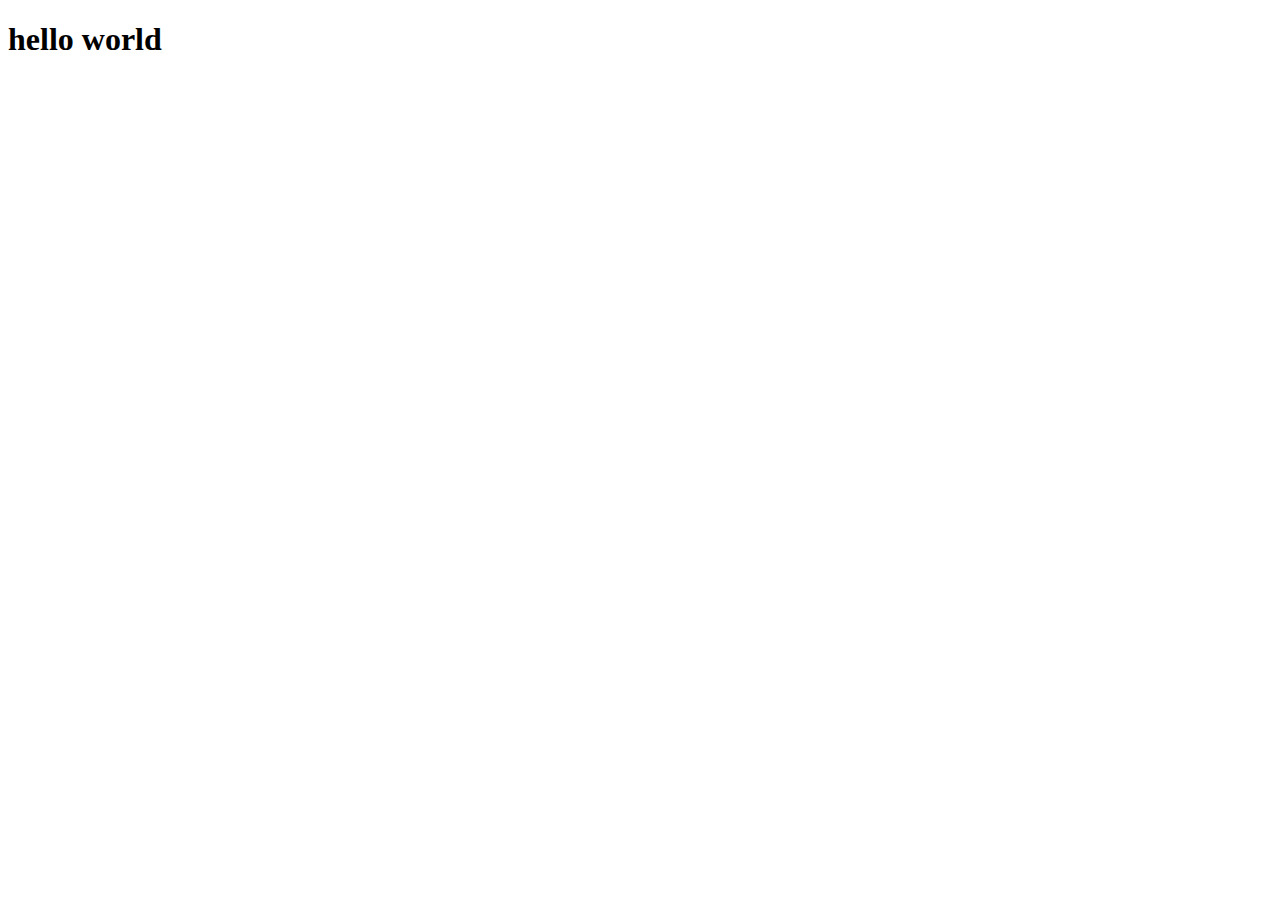
==== index.html @ 8ee8d6a0 "main structure of html" ====
<!DOCTYPE html>
<html lang="en">
<head>
    <meta charset="UTF-8">
    <meta name="viewport" content="width=device-width, initial-scale=1.0">
    <title>gitup</title>
</head>
<body>
    <h1>hello world</h1>
</body>
</html>
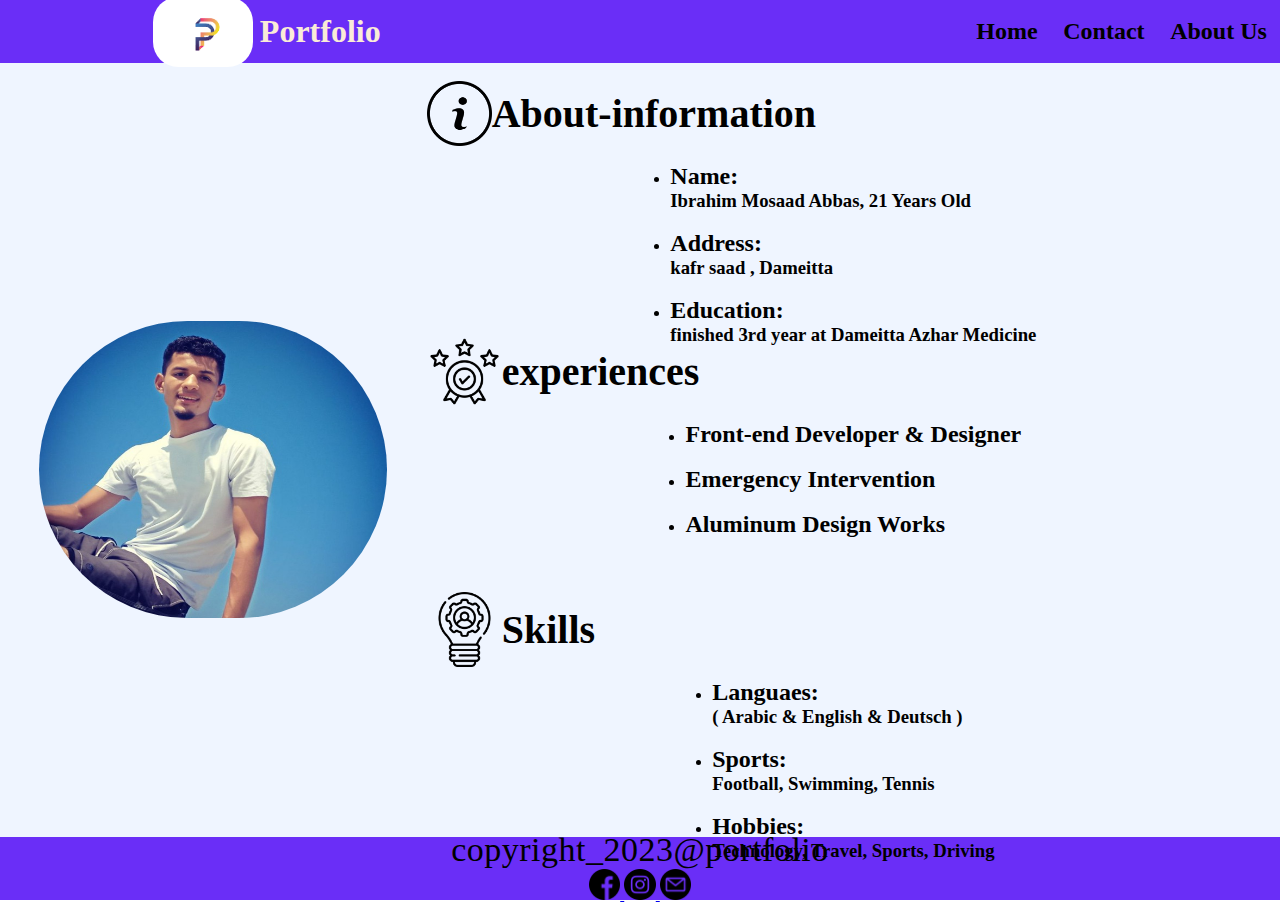
==== commit a9983e75: "last update" ====
--- a/index.html
+++ b/index.html
@@ -3,9 +3,167 @@
 <head>
     <meta charset="UTF-8">
     <meta name="viewport" content="width=device-width, initial-scale=1.0">
-    <title>gitup</title>
+    <title>portfolio</title>
+    <link rel="stylesheet" href="styles.css">
 </head>
 <body>
-    <h1>hello world</h1>
+    <div id="container">
+        <header id="hd">
+           <section id="sec-1">
+            <img id="logo" src="logo.png" alt="logo">
+            </section>
+            <section id="nv">
+                <h1 id="h1">Portfolio</h1>
+            </section>
+            <nav id="nav">
+                <ul id="nav-list">
+                    <li class="list">
+                        <a href="#mn">Home</a>
+                    </li>
+                    <li class="list">
+                        <a href="#ft">Contact</a>
+                    </li>
+                    <li class="list">
+                        <a href="/About-Us.html">About Us</a>
+                    </li>
+                </ul>
+               </nav>
+        </header>
+
+        <main id="mn">
+            <section class="box" id="bx-1">
+                <!-- <span>About Us</span> -->
+            </section>
+            <section class="box" id="bx-2">
+
+                <div id="bx2">
+
+                    <section id="bx-2a">
+                        <img src="about-icon.png" alt="about-icon" id="about-icon">
+                        <h2 id="info-hd">About-information</h2>
+
+                    </section>
+
+                    <section id="bx-2b">
+                        <ul id="about-list">
+                            <li>
+                                <h2>Name:</h2>
+                                <h3> Ibrahim Mosaad Abbas, 21 Years Old</h3>
+                            </li>
+                            <br>
+                            <li>
+                                <h2>Address:</h2>
+                                <h3> kafr saad , Dameitta</h3>
+                            </li>
+                            <br>
+                            <li>
+                                <h2>Education:</h2>
+                                <h3>finished 3rd year at Dameitta Azhar Medicine</h3>
+                            </li>
+                            <br>
+                        </ul>
+                        
+                    </section>
+
+                </div>
+            </section>
+            
+            <section class="box" id="bx-4">
+                <img src="pic.jpg" alt="profile pic" id="pic">
+            </section>
+            <section class="box" id="bx-5">
+                <div id="bx5">
+
+                    <section id="bx-5a">
+                        <img src="experience.png" alt="experience" id="ex-icon">
+                        <h2 id="ex-hd">experiences</h2>
+
+                    </section>
+
+                    <section id="bx-5b">
+                        <ul id="ex-list">
+                            <li>
+                                <h2>Front-end Developer & Designer</h2>
+                            </li>
+                            <br>
+                            <li>
+                                <h2>Emergency Intervention</h2>
+                            </li>
+                            <br>
+                            <li>
+                                <h2>Aluminum Design Works</h2>
+                                
+                            </li>
+                            <br>
+                        </ul>
+                        
+                    </section>
+
+                </div>
+            </section>
+            
+            <!-- <section class="box" id="bx-7">
+                <h3 id="dif">I'm Ibrahim Mosaad<br> Front-end Developer</h3>
+               
+            </section> -->
+            <section class="box" id="bx-8">
+                <div id="bx8">
+
+                    <section id="bx-8a">
+                        <img src="skills.png" alt="skills" id="skills-icon">
+                        <h2 id="skills-hd">Skills</h2>
+
+                    </section>
+
+                    <section id="bx-8b">
+                        <ul id="skills-list">
+                            <li>
+                                <h2>Languaes:</h2>
+                                <h3> ( Arabic & English & Deutsch )</h3>
+                            </li>
+                            <br>
+                            <li>
+                                <h2>Sports:</h2>
+                                <h3>Football, Swimming, Tennis</h3>
+                            </li>
+                            <br>
+                            <li>
+                                <h2>Hobbies:</h2>
+                                <h3>Technology, Travel, Sports, Driving</h3>
+                            </li>
+                            <br>
+                        </ul>
+                        
+                    </section>
+
+                </div>
+                
+            </section>
+            
+        </main>
+        <footer id="ft">
+            <section id="ft-1">
+                <p id="copy-right">copyright_2023@portfolio
+                </p>
+            </section>
+            <section id="ft-2">
+                <section id="icon-list">
+                    <a href="https://www.facebook.com/profile.php?id=100003610683503">
+                        <img src="fbicon.png" alt="facebook-icon" id="facebook-icon">
+                    </a>
+
+                    <a href="https://instagram.com/ebrahem.mosaad?utm_source=qr&r=nametag">
+                        <img src="inicon.png" alt="instagram-icon" id="instagram-icon">
+                    </a>
+
+                    <a href="ebrahemmosaad87@gmail.com">
+                        <img src="emicon.png" alt="email-icon" id="email-icon">
+                    </a>
+
+                </section>
+               
+            </section>
+        </footer>
+    </div>
 </body>
 </html>--- a/styles.css
+++ b/styles.css
@@ -0,0 +1,585 @@
+/*-----------------------small screen--------------------------------*/
+@media only screen and (min-width: 375px) and (max-width: 699px){
+    * {
+        padding: 0px;
+        margin: 0px;
+    }
+
+
+    #container {
+        width: 150vw;
+        height: 155vh;
+        background-color: rgb(255, 255, 255);
+    }
+    /*-----------------------------header-----------------------------*/
+    #hd {
+        width: 150vw;
+        height: 14vh;
+        background-color: rgb(106, 46, 247);
+        display: flex;
+        gap: 0.5vw;
+    }
+
+    #sec-1 {
+        width: 25vw;
+        height: 14vh;
+        /* border: 1px solid #000; */
+        display: flex;
+        justify-content: left;
+        align-items: center;
+    }
+
+    #logo {
+        width: 100px;
+        height: 70px;
+        border-radius: 25px;
+        /* background-color: black; */
+    }
+
+    #nv {
+        width: 45vw;
+        height: 14vh;
+        /* border: 1px solid #000; */
+        display: flex;
+        /* justify-content: center; */
+        align-items: center;
+        color: antiquewhite;
+    }
+
+    #nav {
+        width: 80vw;
+        height: 14vh;
+        /* border: 1px solid #000; */
+        display: flex;
+        justify-content: center;
+        align-items: center;
+    }
+
+    #nav-list  {
+        list-style: none;
+        display: flex;
+        gap: 5vw;
+        font-size: 24px;
+        font-weight:bold;
+        
+    }
+
+    .list a{
+        text-decoration: none;
+        color: #000;
+    }
+
+    /*--------------------------main------------------------------*/
+
+    #mn {
+        width: 150vw;
+        height: 127vh;
+        background-color: rgb(239, 245, 255);
+        display: grid;
+        grid-template-columns: repeat 1fr;
+        grid-template-rows: repeat 4;
+        grid-template-areas:
+            "bx-4"
+            "bx-2"
+            "bx-5"
+            "bx-8"
+        ;
+    }
+
+
+    .box {
+        width: 150vw;
+        height: calc(122vh/4);
+        /* border: 1px solid #000; */
+    }
+
+    #bx-4 {
+        grid-area: bx-4;
+        display: flex;
+        justify-content: center;
+    }
+
+    #bx-2 {
+        grid-area: bx-2;
+        
+    }
+
+    #bx2 {
+        display: flex;
+        flex-direction: column;
+    }
+
+    #bx-2a {
+        height: 100px;
+        display: flex;
+        align-items: center;
+    }
+
+    #bx-2b {
+        display: flex;
+        justify-content: center;
+    }
+
+    #info-hd {
+        font-size: 40px;
+        font-weight: 800;
+    }
+
+    #about-icon {
+        width: 65px;
+        height: 65px;
+        border-radius: 25px;
+    }
+
+    #bx-5 {
+        grid-area: bx-5;
+    }
+
+    #bx5 {
+        display: flex;
+        flex-direction: column;
+    }
+
+    #bx-5a {
+        height: 100px;
+        display: flex;
+        align-items: center;
+    }
+
+    #bx-5b {
+        display: flex;
+        justify-content: center;
+    }
+
+    #ex-hd {
+        font-size: 40px;
+        font-weight: 800;
+    }
+
+    #ex-icon {
+        width: 75px;
+        height: 75px;
+        border-radius: 25px;
+    }
+
+    #bx-8 {
+        grid-area: bx-8;
+    }
+
+    #bx8 {
+        display: flex;
+        flex-direction: column;
+    }
+
+    #bx-8a {
+        height: 100px;
+        display: flex;
+        align-items: center;
+    }
+
+    #bx-8b {
+        display: flex;
+        justify-content: center;
+    }
+
+    #skills-hd {
+        font-size: 40px;
+        font-weight: 800;
+    }
+
+    #skills-icon {
+        width: 75px;
+        height: 75px;
+        border-radius: 25px;
+
+    }
+
+    #pic {
+        width: 348.33px;
+        height: 260.45px;
+        border-radius: 500px;
+        
+    }
+
+    /*-------------------------foter--------------*/
+
+    #ft {
+        width: 150vw;
+        height: 14vh;
+        background-color: rgb(106, 46, 247);
+        display: flex;
+        flex-direction: column;
+        /* justify-content: center;
+        align-items: center; */
+    }
+
+    #ft-1 {
+        height: 7vh;
+        display: flex;
+        justify-content: center;
+        align-items: center;
+    }
+
+    #copy-right{
+        font-size: 34px;
+        font-weight: 80;
+        color: rgb(0, 0, 0);
+        letter-spacing: 0.5px;
+        word-wrap: break-word;
+    }
+
+    #ft-2 {
+        height: 7vh;
+        display: flex;
+        justify-content: center;
+        align-items: center;
+        gap: 5vw;
+
+    }
+
+    #facebook-icon {
+        height: 7vh;
+        
+    }
+
+    #instagram-icon {
+        height: 7vh;
+        
+    }
+    #email-icon {
+        height: 7vh;
+      
+    }
+
+
+
+
+
+
+}
+
+
+
+
+
+
+/*-----------------------medium screen--------------------------------*/
+@media only screen and (min-width: 700px) and (max-width: 999px) {
+    * {
+        padding: 0px;
+        margin: 0px;
+    }
+
+
+    #container {
+        width: 100vw;
+        height: 100vh;
+        background-color: rgb(106, 46, 247);
+    }
+}
+
+
+
+
+
+/*-----------------------large screen--------------------------------*/
+@media only screen and (min-width: 1000px) {
+    * {
+        padding: 0px;
+        margin: 0px;
+    }
+
+
+    #container {
+        width: 100vw;
+        height: 100vh;
+        background-color: burlywood;
+    }
+    /*-----------------------------------header---------------------------*/
+    #hd {
+        width: 100vw;
+        height: 7vh;
+        background-color: rgb(106, 46, 247);
+        display: flex;
+        gap: 0.5vw;
+    }
+
+
+
+    #sec-1 {
+        width: 20vw;
+        height: 7vh;
+        /* border: 1px solid #000; */
+        display: flex;
+        justify-content: right;
+        align-items: center;
+    }
+
+    #logo {
+        width: 100px;
+        height: 70px;
+        border-radius: 25px;
+        /* background-color: black; */
+    }
+
+
+    #nv {
+        width: 55vw;
+        height: 7vh;
+        /* border: 1px solid #000; */
+        display: flex;
+        /* justify-content: center; */
+        align-items: center;
+        color: antiquewhite;
+    }
+
+
+
+    #nav {
+        width: 25vw;
+        height: 7vh;
+        /* border: 1px solid #000; */
+        display: flex;
+        justify-content: center;
+        align-items: center;
+    }
+
+    #nav-list  {
+        list-style: none;
+        display: flex;
+        gap: 2vw;
+        font-size: 24px;
+        font-weight:bold;
+    }
+
+    .list a{
+        text-decoration: none;
+        color: #000;
+    }
+
+    
+   
+  
+
+
+/*------------------------------main-------------------------------------*/
+
+    #mn {
+        width: 100vw;
+        height: 86vh;
+        background-color: rgb(239, 245, 255);
+        display: grid;
+        grid-template-columns: repeat(3, 1fr);
+        grid-template-rows: repeat(3, 1fr);
+        grid-template-areas:
+            "bx-1 bx-2 bx-2"
+            "bx-4 bx-5 bx-5"
+            "bx-7 bx-8 bx-8"
+        ;
+    }
+
+    .box {
+        /* width: calc(100vw/3); */
+        height: calc(80vh/3);
+        /* border: 1px solid #000; */
+    }
+
+    #bx-2 {
+        grid-area: bx-2;
+        
+    }
+
+    #bx2 {
+        display: flex;
+        flex-direction: column;
+    }
+
+    #bx-2a {
+        height: 100px;
+        display: flex;
+        align-items: center;
+    }
+
+    #bx-2b {
+        display: flex;
+        justify-content: center;
+    }
+
+    #info-hd {
+        font-size: 40px;
+        font-weight: 800;
+    }
+
+    #about-icon {
+        width: 65px;
+        height: 65px;
+        border-radius: 25px;
+    }
+
+
+    /* #bx-1 {
+        grid-area: bx-1;
+        font-size: 40px;
+        font-weight: 800;
+        display: flex;
+        justify-content:center;
+        align-items:last baseline;
+        font-family: "Montserrat";
+        color: rgb(106, 46, 247);
+        line-height: 1.8;
+        letter-spacing: 0.5px;
+        word-wrap: break-word;
+    } */
+
+    #bx-4 {
+        grid-area: bx-4;
+        display: flex;
+        justify-content: center;
+    }
+
+    #bx-5 {
+        grid-area: bx-5;
+    }
+
+    #bx5 {
+        display: flex;
+        flex-direction: column;
+    }
+
+    #bx-5a {
+        height: 100px;
+        display: flex;
+        align-items: center;
+    }
+
+    #bx-5b {
+        display: flex;
+        justify-content: center;
+    }
+
+    #ex-hd {
+        font-size: 40px;
+        font-weight: 800;
+    }
+
+    #ex-icon {
+        width: 75px;
+        height: 75px;
+        border-radius: 25px;
+    }
+    
+    #bx-7 {
+        grid-area: bx-7;
+        display: flex;
+        justify-content: center;
+    }
+
+    #bx-8 {
+        grid-area: bx-8;
+    }
+
+    #bx8 {
+        display: flex;
+        flex-direction: column;
+    }
+
+    #bx-8a {
+        height: 100px;
+        display: flex;
+        align-items: center;
+    }
+
+    #bx-8b {
+        display: flex;
+        justify-content: center;
+    }
+
+    #skills-hd {
+        font-size: 40px;
+        font-weight: 800;
+    }
+
+    #skills-icon {
+        width: 75px;
+        height: 75px;
+        border-radius: 25px;
+
+    }
+
+
+    
+
+    #pic {
+        width: 348.33px;
+        height: 297.45px;
+        border-radius: 500px;
+    }
+
+    #dif {
+        font-size: 40px;
+        font-weight: 80;
+        color: rgb(106, 46, 247);
+        line-height: 1.8;
+        letter-spacing: 0.5px;
+        word-wrap: break-word;
+    }
+
+
+    /*---------------------------footer--------------------------------------*/
+
+    #ft {
+        width: 100vw;
+        height: 7vh;
+        background-color: rgb(106, 46, 247);
+        display: flex;
+        flex-direction: column;
+        /* justify-content: center;
+        align-items: center; */
+    }
+
+    #ft-1 {
+        height: 3.5vh;
+        display: flex;
+        justify-content: center;
+        align-items:end ;
+      
+    }
+
+    #copy-right{
+        font-size: 34px;
+        font-weight: 80;
+        color: rgb(0, 0, 0);
+        letter-spacing: 0.5px;
+        word-wrap: break-word;
+    }
+
+    #ft-2 {
+        height: 3.5vh;
+        display: flex;
+        justify-content: center;
+        align-items:flex-start;
+        gap: 5vw;
+
+
+    }
+
+    #facebook-icon {
+        height: 3.5vh;
+        
+    }
+
+    #instagram-icon {
+        height: 3.5vh;
+        
+    }
+    #email-icon {
+        height: 3.5vh;
+      
+    }
+
+
+
+
+
+
+}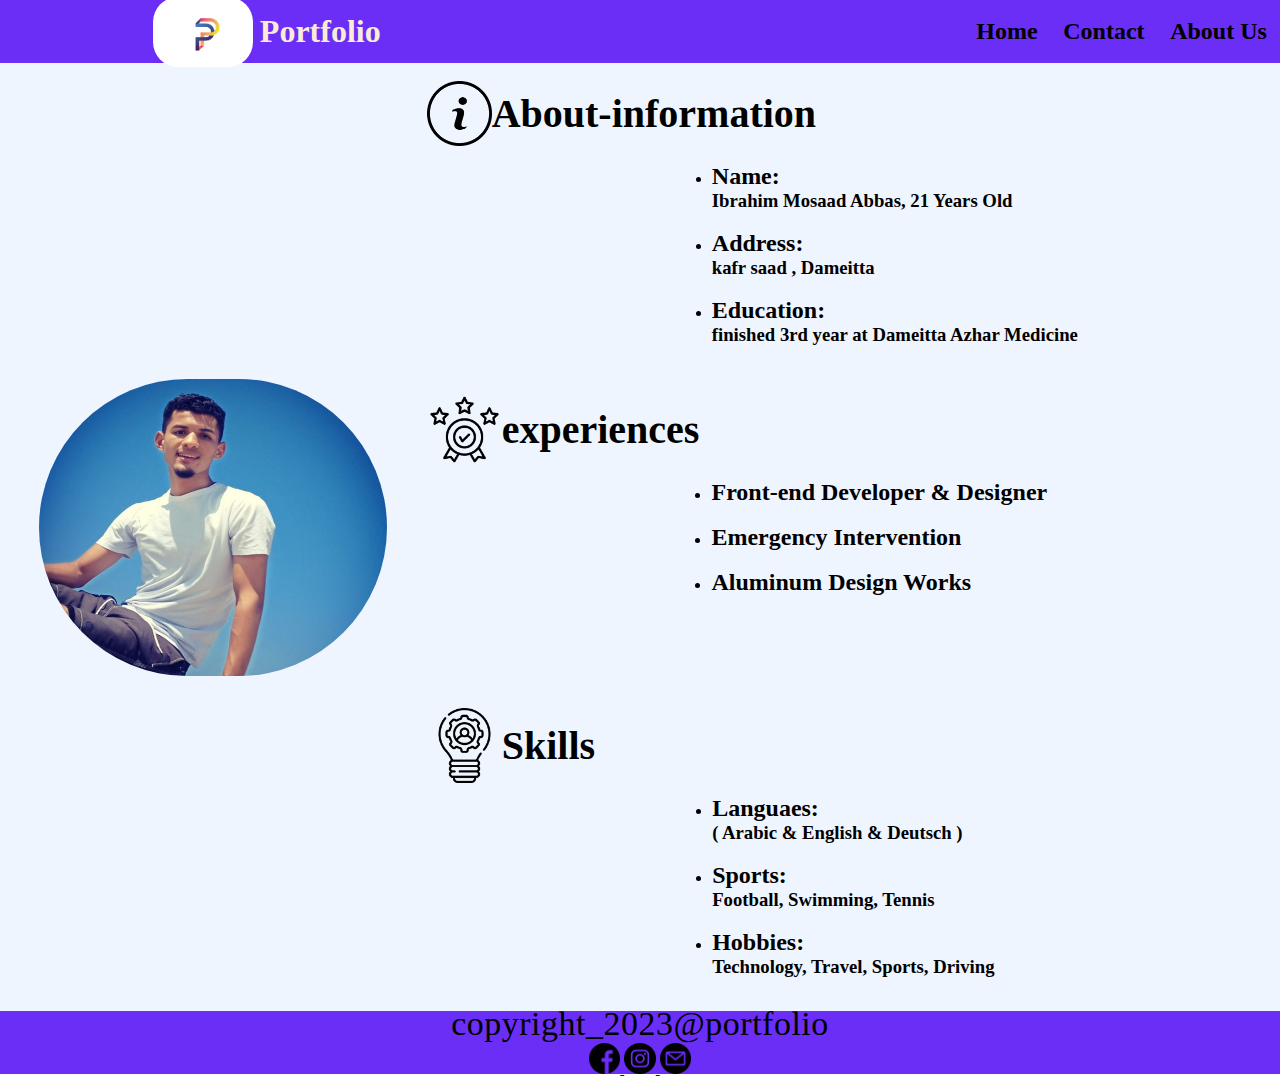
==== commit 390b04c9: "final4" ====
--- a/index.html
+++ b/index.html
@@ -24,16 +24,16 @@
                         <a href="#ft">Contact</a>
                     </li>
                     <li class="list">
-                        <a href="/About-Us.html">About Us</a>
+                        <a href="About-Us.html">About Us</a>
                     </li>
                 </ul>
                </nav>
         </header>
 
         <main id="mn">
-            <section class="box" id="bx-1">
-                <!-- <span>About Us</span> -->
-            </section>
+            <!-- <section class="box" id="bx-1">
+                <span>About Us</span>
+            </section> -->
             <section class="box" id="bx-2">
 
                 <div id="bx2">
@@ -105,7 +105,7 @@
             <!-- <section class="box" id="bx-7">
                 <h3 id="dif">I'm Ibrahim Mosaad<br> Front-end Developer</h3>
                
-            </section> -->
+                 </section> -->
             <section class="box" id="bx-8">
                 <div id="bx8">
 
--- a/styles.css
+++ b/styles.css
@@ -1,5 +1,5 @@
 /*-----------------------small screen--------------------------------*/
-@media only screen and (min-width: 375px) and (max-width: 699px){
+@media only screen and (min-width: 220px) and (max-width: 699px){
     * {
         padding: 0px;
         margin: 0px;
@@ -72,12 +72,12 @@
     /*--------------------------main------------------------------*/
 
     #mn {
-        width: 150vw;
-        height: 127vh;
+        /* width: 150vw; */
+        /* height: 127vh; */
         background-color: rgb(239, 245, 255);
         display: grid;
         grid-template-columns: repeat 1fr;
-        grid-template-rows: repeat 4;
+        grid-template-rows: repeat 4fr;
         grid-template-areas:
             "bx-4"
             "bx-2"
@@ -89,19 +89,21 @@
 
     .box {
         width: 150vw;
-        height: calc(122vh/4);
+        height: calc(127vh/4);
         /* border: 1px solid #000; */
     }
 
     #bx-4 {
         grid-area: bx-4;
+        height: 285px;
         display: flex;
         justify-content: center;
     }
 
     #bx-2 {
         grid-area: bx-2;
-        
+        height: 305px;
+      
     }
 
     #bx2 {
@@ -113,11 +115,14 @@
         height: 100px;
         display: flex;
         align-items: center;
+        
     }
 
     #bx-2b {
         display: flex;
         justify-content: center;
+        padding-inline-start: 82px;
+     
     }
 
     #info-hd {
@@ -133,6 +138,8 @@
 
     #bx-5 {
         grid-area: bx-5;
+        height: 245px;
+        width: 625px;
     }
 
     #bx5 {
@@ -144,11 +151,13 @@
         height: 100px;
         display: flex;
         align-items: center;
+       
     }
 
     #bx-5b {
         display: flex;
         justify-content: center;
+        padding-inline-start:  50px;
     }
 
     #ex-hd {
@@ -164,6 +173,8 @@
 
     #bx-8 {
         grid-area: bx-8;
+        height: 305px;
+        width: 625px;
     }
 
     #bx8 {
@@ -175,11 +186,13 @@
         height: 100px;
         display: flex;
         align-items: center;
+       
     }
 
     #bx-8b {
         display: flex;
         justify-content: center;
+        padding-left: 0px;
     }
 
     #skills-hd {
@@ -366,7 +379,7 @@
 
     #mn {
         width: 100vw;
-        height: 86vh;
+        /* height: 86vh; */
         background-color: rgb(239, 245, 255);
         display: grid;
         grid-template-columns: repeat(3, 1fr);
@@ -386,6 +399,7 @@
 
     #bx-2 {
         grid-area: bx-2;
+        height: 316px;
         
     }
 
@@ -403,6 +417,7 @@
     #bx-2b {
         display: flex;
         justify-content: center;
+        padding-inline-start: 83px;
     }
 
     #info-hd {
@@ -439,6 +454,7 @@
 
     #bx-5 {
         grid-area: bx-5;
+        height: 300px;
     }
 
     #bx5 {
@@ -455,6 +471,7 @@
     #bx-5b {
         display: flex;
         justify-content: center;
+        padding-inline-start: 52px;
     }
 
     #ex-hd {
@@ -476,6 +493,7 @@
 
     #bx-8 {
         grid-area: bx-8;
+        height: 316px;
     }
 
     #bx8 {
